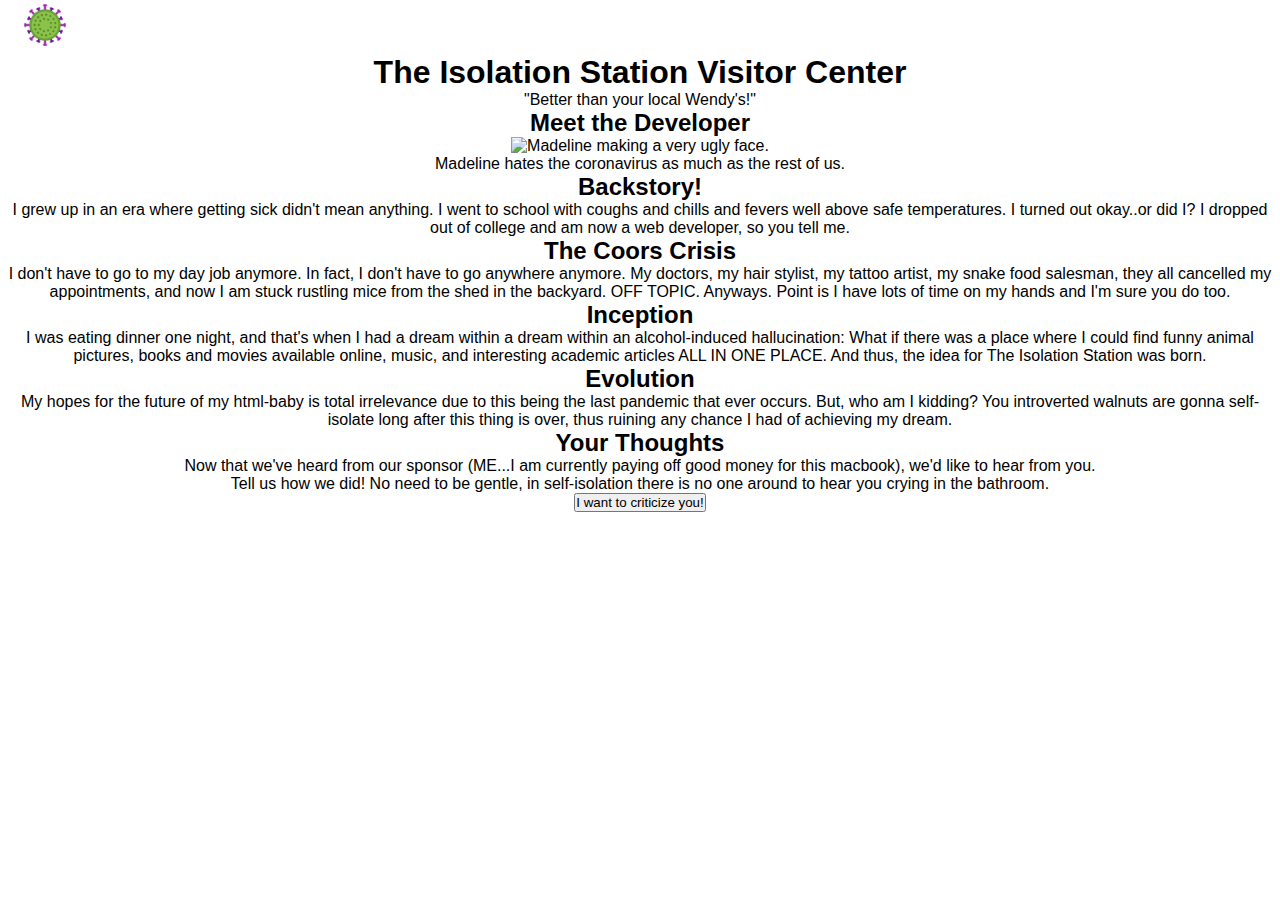
==== about.html @ 22ed29da "updated js files" ====
<!DOCTYPE html>
<html lang="en">
<head>
    <meta charset="UTF-8">
    <meta name="viewport" content="width=device-width, initial-scale=1.0">
    <meta http-equiv="X-UA-Compatible" content="ie=edge">
    <meta name="description" content="Learn all about the bored as corn woman who coded this app.">
    <title>The Isolation Station Visitor Center</title>
    <link rel="stylesheet" href="main.css">
</head>
<body>
    <nav>
        <span class="navbarToggle" id="jsNavbarToggle">&#9776;</span>
        <img src="coronavirusvector.png" class="logo" alt="computer-generated image of the coronavirus -- a green sphere with little antennae poking out all over the place">
        <ul class="navlist" id="jsMenu">
            <li><a href="index.html" class="navlink">Home Base</a></li>
            <li><a href="about.html" class="navlink">Visitor Center</a></li>
            <li><a href="preferences.html" class="navlink">Entertainment Center</a></li>
            <li><a href="survey.html" class="navlink">Feedback Center</a></li>
        </ul>
    </nav>
    <header>
        <h1>The Isolation Station Visitor Center</h1>
        <p>"Better than your local Wendy's!"</p>
    </header>
    <section class="bio">
        <h2>Meet the Developer</h2>
        <img src="???" alt="Madeline making a very ugly face.">
        <p>Madeline hates the coronavirus as much as the rest of us.</p>
        <h2>Backstory!</h2>
        <p>I grew up in an era where getting sick didn't mean anything. I went to school with coughs and chills and fevers well above safe temperatures. I turned out okay..or did I? I dropped out of college and am now a web developer, so you tell me.</p>
        <h2>The Coors Crisis</h2>
        <p>I don't have to go to my day job anymore. In fact, I don't have to go anywhere anymore. My doctors, my hair stylist, my tattoo artist, my snake food salesman, they all cancelled my appointments, and now I am stuck rustling mice from the shed in the backyard. OFF TOPIC. Anyways. Point is I have lots of time on my hands and I'm sure you do too.</p>
        <h2>Inception</h2>
        <p>I was eating dinner one night, and that's when I had a dream within a dream within an alcohol-induced hallucination: What if there was a place where I could find funny animal pictures, books and movies available online, music, and interesting academic articles ALL IN ONE PLACE. And thus, the idea for The Isolation Station was born.</p>
        <h2>Evolution</h2>
        <p>My hopes for the future of my html-baby is total irrelevance due to this being the last pandemic that ever occurs. But, who am I kidding? You introverted walnuts are gonna self-isolate long after this thing is over, thus ruining any chance I had of achieving my dream.</p>
    </section>
    <section class="surveyInfo">
        <h2>Your Thoughts</h2>
        <p>Now that we've heard from our sponsor (ME...I am currently paying off good money for this macbook), we'd like to hear from you.</p>
        <p>Tell us how we did! No need to be gentle, in self-isolation there is no one around to hear you crying in the bathroom.</p>
        <button class="goToSurvey" onclick="location.href='survey.html'">I want to criticize you!</button>
    </section>
    <script src="https://code.jquery.com/jquery-3.3.1.js" integrity="sha256-2Kok7MbOyxpgUVvAk/HJ2jigOSYS2auK4Pfzbm7uH60=" crossorigin="anonymous"></script>
    <script src="index.js"></script>
</body>
</html>
---- main.css ----
* {
    box-sizing: border-box;
    padding: 0;
    margin: 0;
}

body {
    font-family: Verdana, Geneva, Tahoma, sans-serif;
}

.navbar {
    padding-bottom: 10px;
    height: 70px;
}

.navbarToggle {
    position: absolute;
    top: 10px;
    right: 20px;
    cursor: pointer;
    font-size: 24px;
    color: #000000;
}

.navlist {
    list-style-type: none;
    display: none;
}

.active {
    display: block;
}

.navlist li {
    text-align: center;
    margin: 15px auto;
}

.logo {
    display: inline-block;
    margin-top: 10px;
    margin-left: 20px;
    height: 50px;
}

.navlink {
    text-decoration: none;
}

header, section {
    margin-left: auto;
    margin-right: auto;
    text-align: center;
}

.hidden {
    display: none;
}

@media screen and (min-width: 768px) {
    
    .navbar {
        display: flex;
        justify-content: space-between;
        padding-bottom: 0;
        height: 70px;
        align-items: center;
    }

    .navList {
        display: flex;
        margin-right: 30px;
        flex-direction: row;
        justify-content: flex-end;
    }

    .navList li {
        margin: 0;
    }

    .navLink {
        margin-left: 40px;
    }

    .logo {
        margin-top: 0;
    }

    .navbarToggle {
        display: none;
    }
}
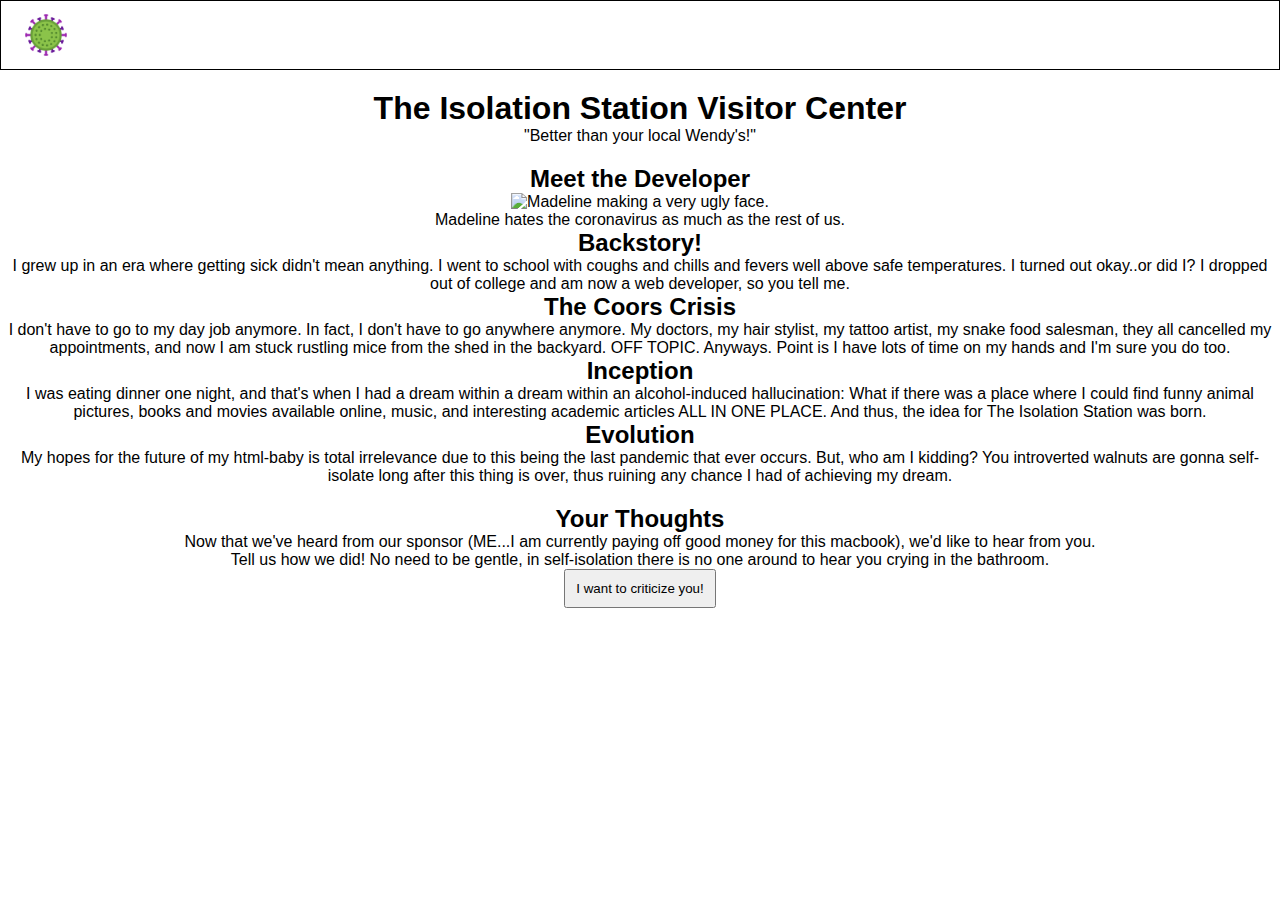
==== commit 35e6bebd: "updated navbar" ====
--- a/about.html
+++ b/about.html
@@ -9,14 +9,22 @@
     <link rel="stylesheet" href="main.css">
 </head>
 <body>
-    <nav>
-        <span class="navbarToggle" id="jsNavbarToggle">&#9776;</span>
+    <nav class="navbar">
+        <span class="navbar-toggle" id="js-navbar-toggle">&#9776;</span>
         <img src="coronavirusvector.png" class="logo" alt="computer-generated image of the coronavirus -- a green sphere with little antennae poking out all over the place">
-        <ul class="navlist" id="jsMenu">
-            <li><a href="index.html" class="navlink">Home Base</a></li>
-            <li><a href="about.html" class="navlink">Visitor Center</a></li>
-            <li><a href="preferences.html" class="navlink">Entertainment Center</a></li>
-            <li><a href="survey.html" class="navlink">Feedback Center</a></li>
+        <ul class="navlist" id="js-menu">
+            <li>
+                <a href="index.html" class="navlink">Home Base</a>
+            </li>
+            <li>
+                <a href="about.html" class="navlink">Visitor Center</a>
+            </li>
+            <li>
+                <a href="preferences.html" class="navlink">Entertainment Center</a>
+            </li>
+            <li>
+                <a href="survey.html" class="navlink">Feedback Center</a>
+            </li>
         </ul>
     </nav>
     <header>
--- a/main.css
+++ b/main.css
@@ -9,17 +9,9 @@
 }
 
 .navbar {
+    font-size: 18px;
+    border: 1px solid black;
     padding-bottom: 10px;
-    height: 70px;
-}
-
-.navbarToggle {
-    position: absolute;
-    top: 10px;
-    right: 20px;
-    cursor: pointer;
-    font-size: 24px;
-    color: #000000;
 }
 
 .navlist {
@@ -27,8 +19,9 @@
     display: none;
 }
 
-.active {
-    display: block;
+.navlink {
+    text-decoration: none;
+    color: black;
 }
 
 .navlist li {
@@ -43,14 +36,42 @@
     height: 50px;
 }
 
-.navlink {
-    text-decoration: none;
+.navbar-toggle {
+    position: absolute;
+    top: 10px;
+    right: 20px;
+    cursor: pointer;
+    font-size: 24px;
+    color: #000000;
+}
+
+.active {
+    display: block;
 }
 
 header, section {
     margin-left: auto;
     margin-right: auto;
     text-align: center;
+    margin-top: 20px;
+}
+
+form {
+    margin-top: 30px;
+}
+
+button {
+    padding: 10px;
+}
+
+.results {
+    margin-top: 20px;
+    margin-bottom: 20px;
+    border: 1px solid black;
+}
+
+.results-container {
+    margin-bottom: 50px;
 }
 
 .hidden {
@@ -86,7 +107,12 @@
         margin-top: 0;
     }
 
-    .navbarToggle {
+    .navbar-toggle {
         display: none;
     }
+
+    .navlink:hover {
+        color: white;
+        background-color: black;
+    }
 }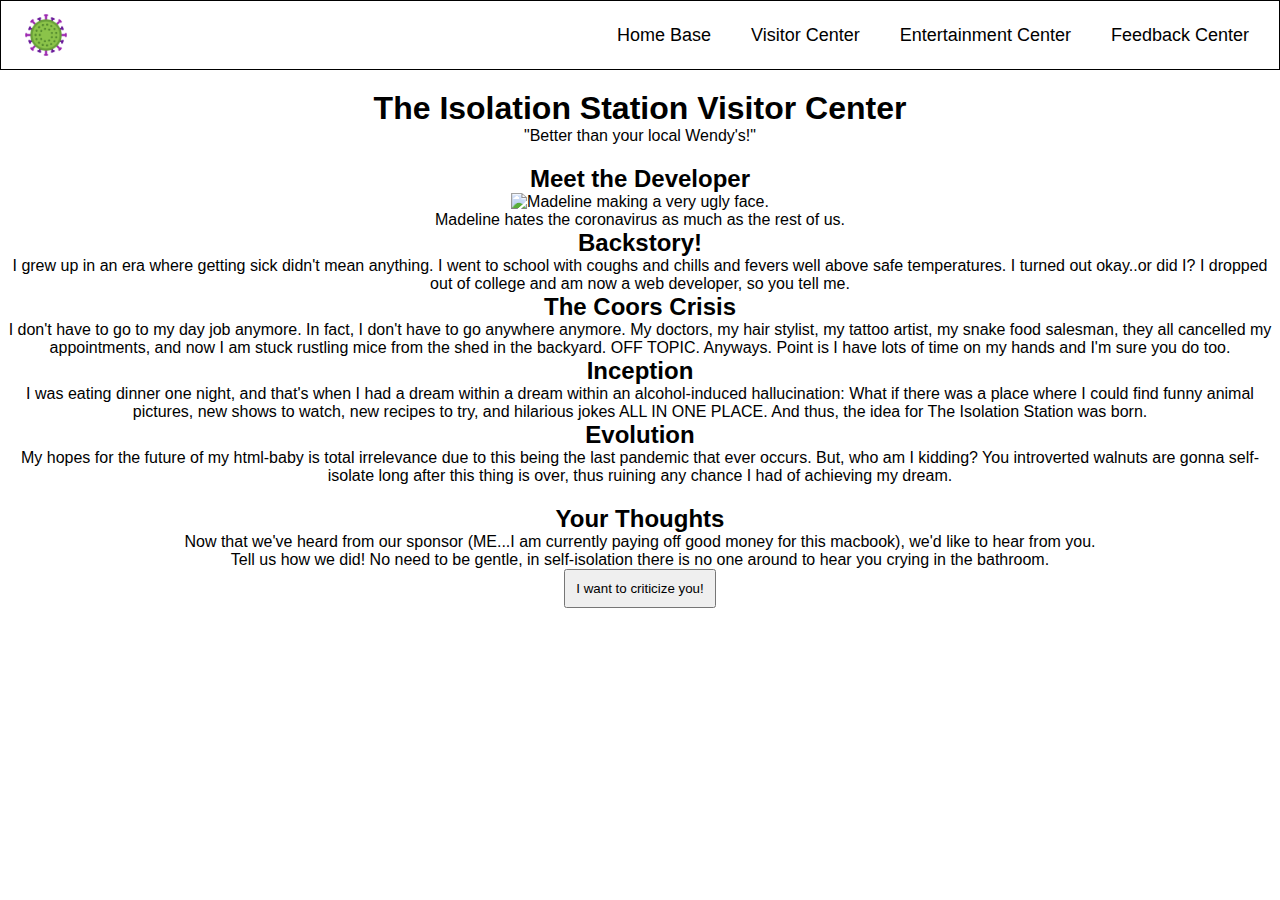
==== commit 8458a87e: "fixed nav bar FINALLY!!!!!!!" ====
--- a/about.html
+++ b/about.html
@@ -12,18 +12,18 @@
     <nav class="navbar">
         <span class="navbar-toggle" id="js-navbar-toggle">&#9776;</span>
         <img src="coronavirusvector.png" class="logo" alt="computer-generated image of the coronavirus -- a green sphere with little antennae poking out all over the place">
-        <ul class="navlist" id="js-menu">
+        <ul class="nav-list" id="js-menu">
             <li>
-                <a href="index.html" class="navlink">Home Base</a>
+                <a href="index.html" class="nav-link">Home Base</a>
             </li>
             <li>
-                <a href="about.html" class="navlink">Visitor Center</a>
+                <a href="about.html" class="nav-link">Visitor Center</a>
             </li>
             <li>
-                <a href="preferences.html" class="navlink">Entertainment Center</a>
+                <a href="preferences.html" class="nav-link">Entertainment Center</a>
             </li>
             <li>
-                <a href="survey.html" class="navlink">Feedback Center</a>
+                <a href="survey.html" class="nav-link">Feedback Center</a>
             </li>
         </ul>
     </nav>
@@ -40,7 +40,7 @@
         <h2>The Coors Crisis</h2>
         <p>I don't have to go to my day job anymore. In fact, I don't have to go anywhere anymore. My doctors, my hair stylist, my tattoo artist, my snake food salesman, they all cancelled my appointments, and now I am stuck rustling mice from the shed in the backyard. OFF TOPIC. Anyways. Point is I have lots of time on my hands and I'm sure you do too.</p>
         <h2>Inception</h2>
-        <p>I was eating dinner one night, and that's when I had a dream within a dream within an alcohol-induced hallucination: What if there was a place where I could find funny animal pictures, books and movies available online, music, and interesting academic articles ALL IN ONE PLACE. And thus, the idea for The Isolation Station was born.</p>
+        <p>I was eating dinner one night, and that's when I had a dream within a dream within an alcohol-induced hallucination: What if there was a place where I could find funny animal pictures, new shows to watch, new recipes to try, and hilarious jokes ALL IN ONE PLACE. And thus, the idea for The Isolation Station was born.</p>
         <h2>Evolution</h2>
         <p>My hopes for the future of my html-baby is total irrelevance due to this being the last pandemic that ever occurs. But, who am I kidding? You introverted walnuts are gonna self-isolate long after this thing is over, thus ruining any chance I had of achieving my dream.</p>
     </section>
--- a/main.css
+++ b/main.css
@@ -14,17 +14,17 @@
     padding-bottom: 10px;
 }
 
-.navlist {
+.nav-list {
     list-style-type: none;
     display: none;
 }
 
-.navlink {
+.nav-link {
     text-decoration: none;
     color: black;
 }
 
-.navlist li {
+.nav-list li {
     text-align: center;
     margin: 15px auto;
 }
@@ -88,18 +88,18 @@
         align-items: center;
     }
 
-    .navList {
+    .nav-list {
         display: flex;
         margin-right: 30px;
         flex-direction: row;
         justify-content: flex-end;
     }
 
-    .navList li {
+    .nav-list li {
         margin: 0;
     }
 
-    .navLink {
+    .nav-link {
         margin-left: 40px;
     }
 
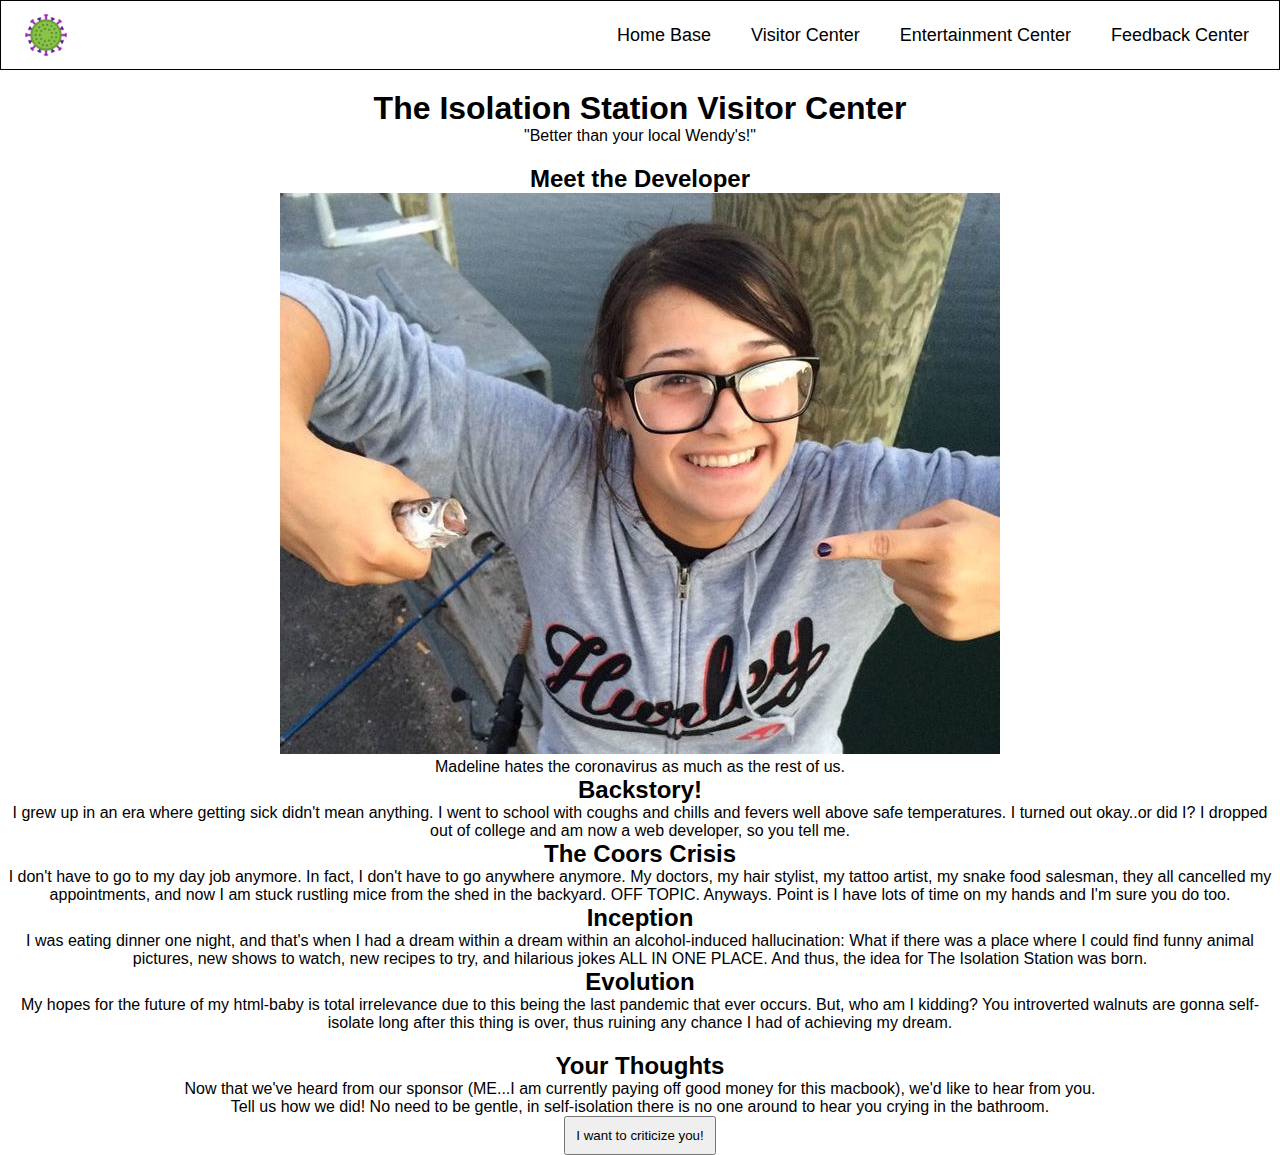
==== commit 3e29eb3d: "added about photo" ====
--- a/about.html
+++ b/about.html
@@ -33,7 +33,7 @@
     </header>
     <section class="bio">
         <h2>Meet the Developer</h2>
-        <img src="???" alt="Madeline making a very ugly face.">
+        <img src="fish.jpg" alt="Madeline holding a fish in one hand and pointing at it with the other.">
         <p>Madeline hates the coronavirus as much as the rest of us.</p>
         <h2>Backstory!</h2>
         <p>I grew up in an era where getting sick didn't mean anything. I went to school with coughs and chills and fevers well above safe temperatures. I turned out okay..or did I? I dropped out of college and am now a web developer, so you tell me.</p>
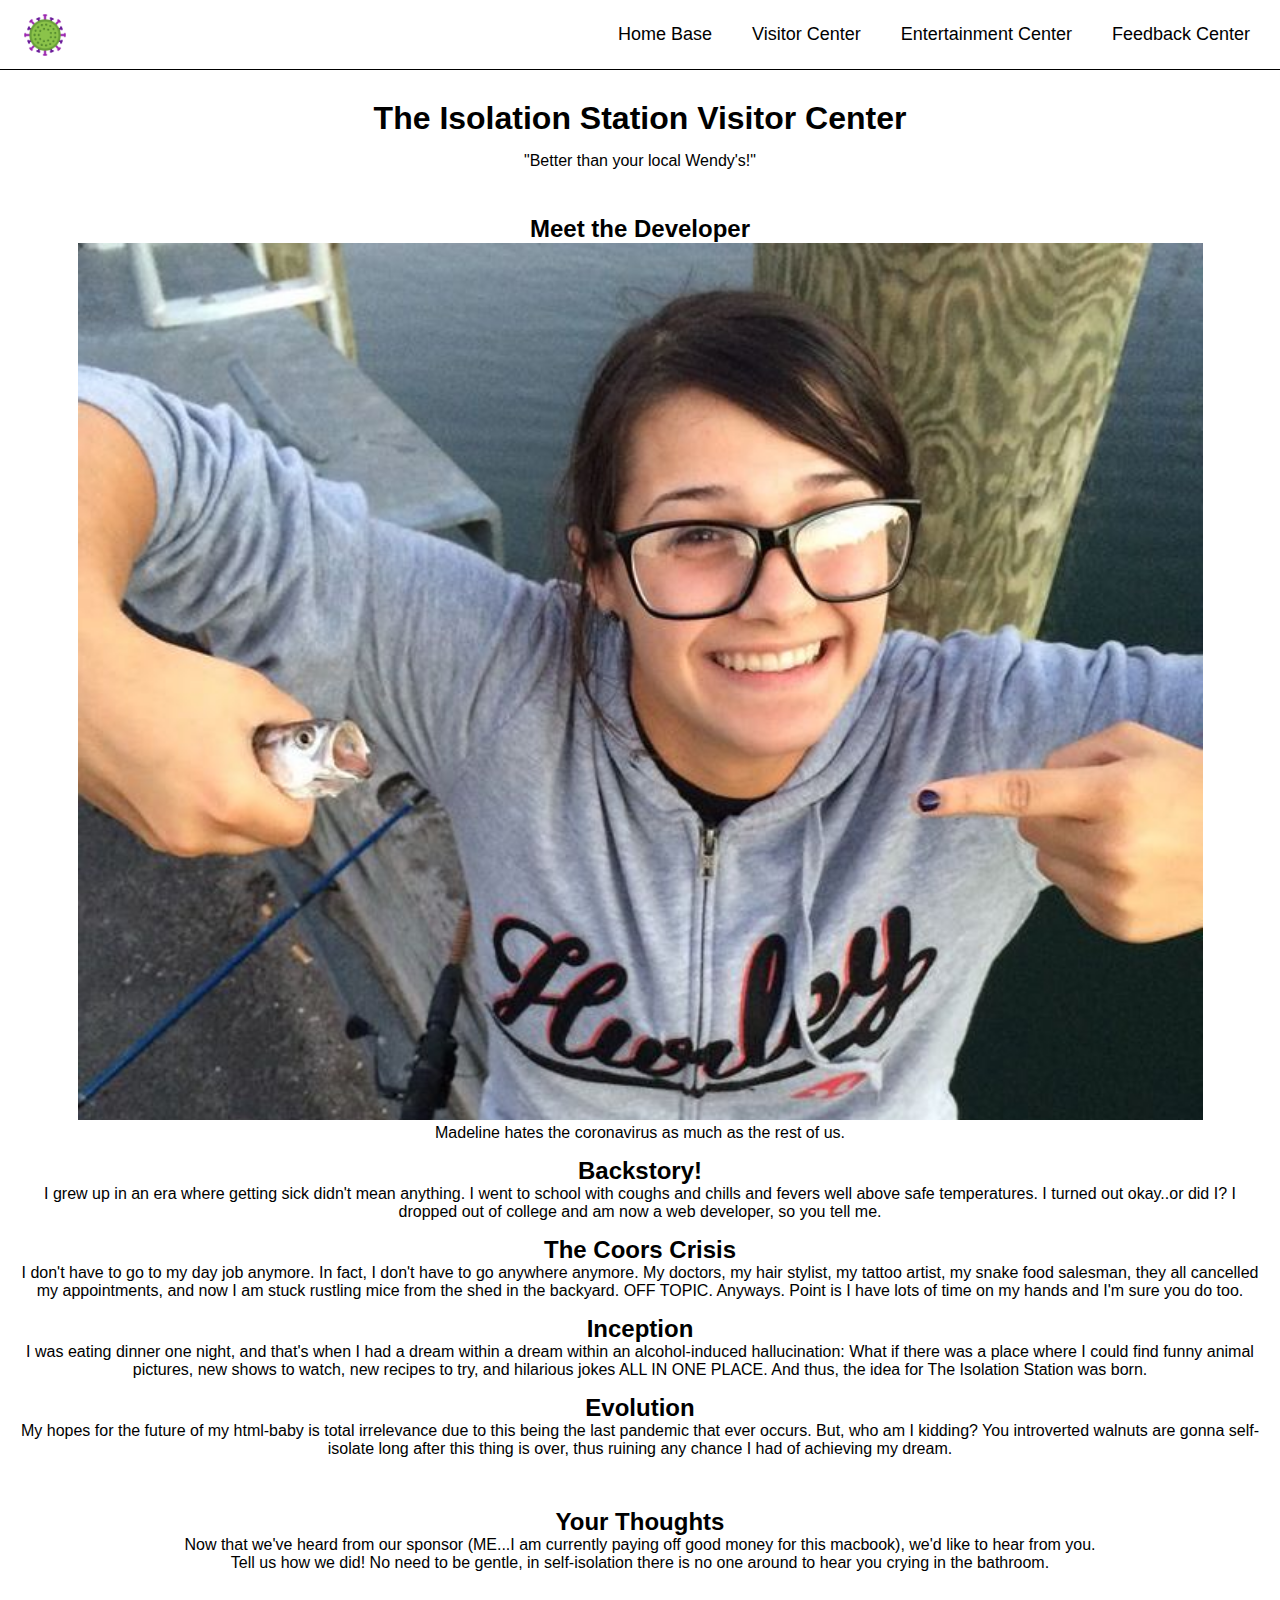
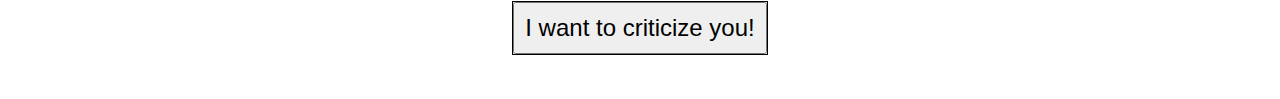
==== commit f868f0c0: "made style changes for mobile" ====
--- a/about.html
+++ b/about.html
@@ -44,7 +44,7 @@
         <h2>Evolution</h2>
         <p>My hopes for the future of my html-baby is total irrelevance due to this being the last pandemic that ever occurs. But, who am I kidding? You introverted walnuts are gonna self-isolate long after this thing is over, thus ruining any chance I had of achieving my dream.</p>
     </section>
-    <section class="surveyInfo">
+    <section class="survey-info">
         <h2>Your Thoughts</h2>
         <p>Now that we've heard from our sponsor (ME...I am currently paying off good money for this macbook), we'd like to hear from you.</p>
         <p>Tell us how we did! No need to be gentle, in self-isolation there is no one around to hear you crying in the bathroom.</p>
--- a/main.css
+++ b/main.css
@@ -10,7 +10,7 @@
 
 .navbar {
     font-size: 18px;
-    border: 1px solid black;
+    border-bottom: 1px solid black;
     padding-bottom: 10px;
 }
 
@@ -56,22 +56,109 @@
     margin-top: 20px;
 }
 
+header {
+    margin-top: 30px;
+    margin-left: 15px;
+    margin-right: 15px;
+}
+
+header p {
+    margin-top: 15px;
+}
+
 form {
     margin-top: 30px;
+    margin-left: 10px;
+    margin-right: 10px;
+    margin-bottom: 30px;
+    padding: 10px;
+    border: 1px solid black;
 }
 
 button {
+    font-size: 24px;
     padding: 10px;
+    margin: 15px;
+    outline: 1px solid black;
+}
+
+.ready {
+    margin-top: 45px;
+}
+
+.bio {
+    margin-top: 15px;
+    padding: 15px;
+}
+
+.bio img {
+    width: 90%;
+}
+
+.bio h2 {
+    margin-top: 15px;
+}
+
+.survey-info {
+    padding: 15px;
+}
+
+.survey-info button {
+    margin: 30px;
+}
+
+fieldset {
+    border: none;
+    margin-bottom: 15px;
+}
+
+.preferences-form button, #retry {
+    margin: 30px;
+}
+
+.results-container button {
+    margin-bottom: 15px;
+}
+
+.feedback-form button {
+    margin: 0;
+    margin-bottom: 30px;
+}
+
+.feedback-form input {
+    margin-bottom: 15px;
+}
+
+#message {
+    display: block;
+    width: 85%;
+    padding: 10px;
+    margin-left: auto;
+    margin-right: auto;
 }
 
 .results {
     margin-top: 20px;
     margin-bottom: 20px;
-    border: 1px solid black;
+    padding: 15px;
+}
+
+.giphy-embed {
+    width: 100%;
 }
 
 .results-container {
     margin-bottom: 50px;
+    margin-left: 15px;
+    margin-right: 15px;
+}
+
+.animal-image-result, .food-recommendation img {
+    width: 100%;
+}
+
+.media-recommendation h2, .media-recommendation img, .joke-container h2, .food-recommendation h2, .food-recommendation img {
+    margin-bottom: 10px;
 }
 
 .hidden {
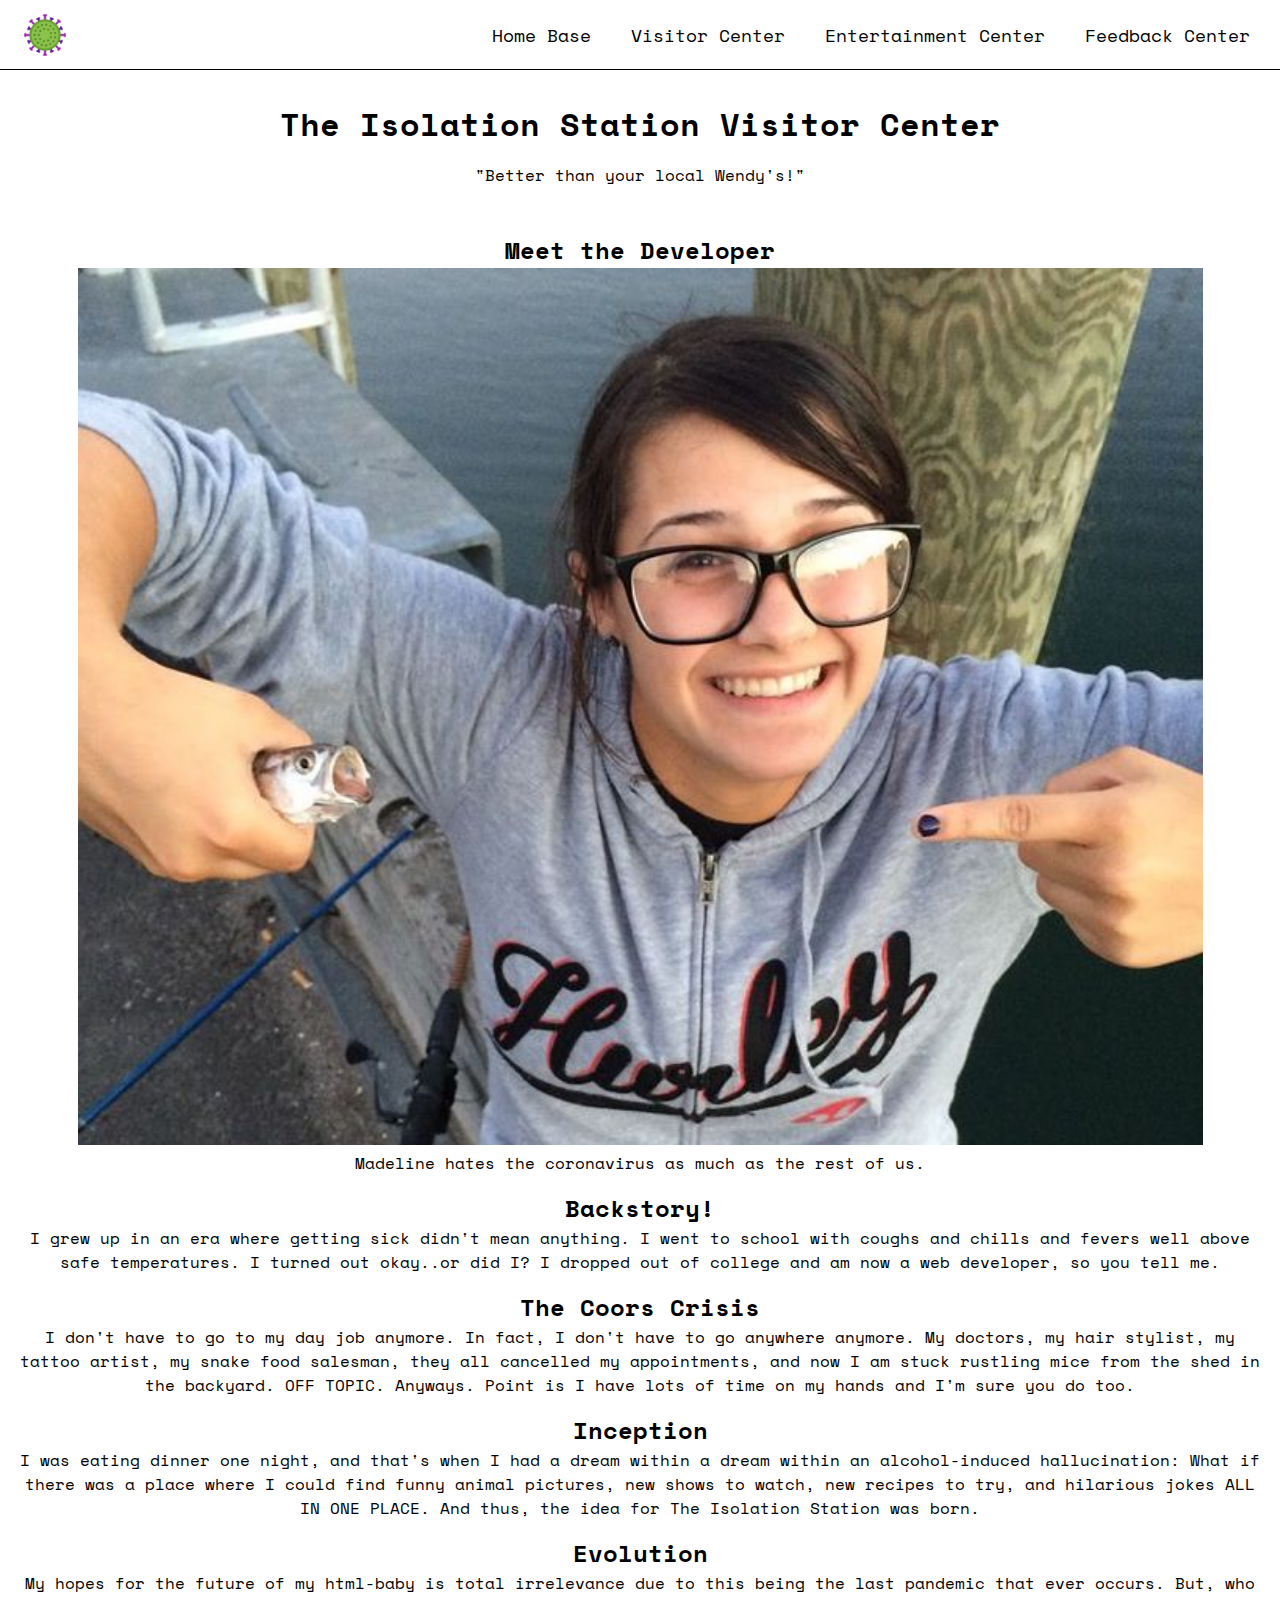
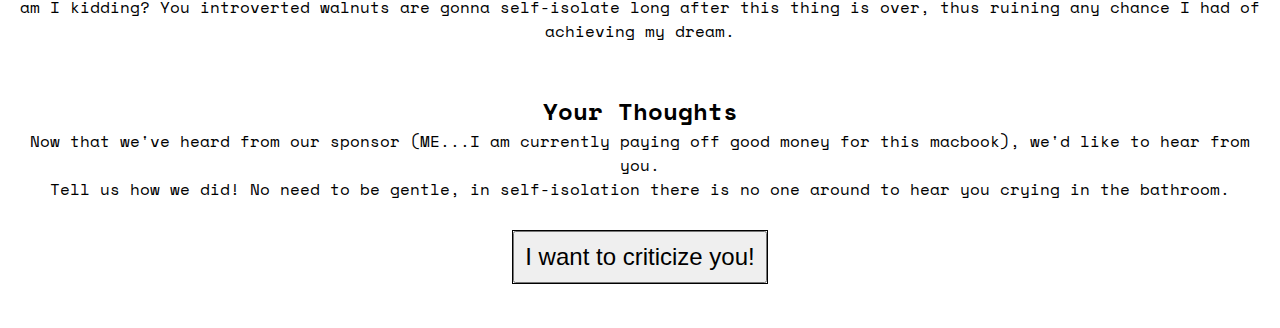
==== commit 2104fa30: "added googlefont" ====
--- a/about.html
+++ b/about.html
@@ -7,6 +7,7 @@
     <meta name="description" content="Learn all about the bored as corn woman who coded this app.">
     <title>The Isolation Station Visitor Center</title>
     <link rel="stylesheet" href="main.css">
+    <link href="https://fonts.googleapis.com/css2?family=Space+Mono&display=swap" rel="stylesheet">
 </head>
 <body>
     <nav class="navbar">
--- a/main.css
+++ b/main.css
@@ -5,7 +5,7 @@
 }
 
 body {
-    font-family: Verdana, Geneva, Tahoma, sans-serif;
+    font-family: 'Space Mono', monospace;
 }
 
 .navbar {
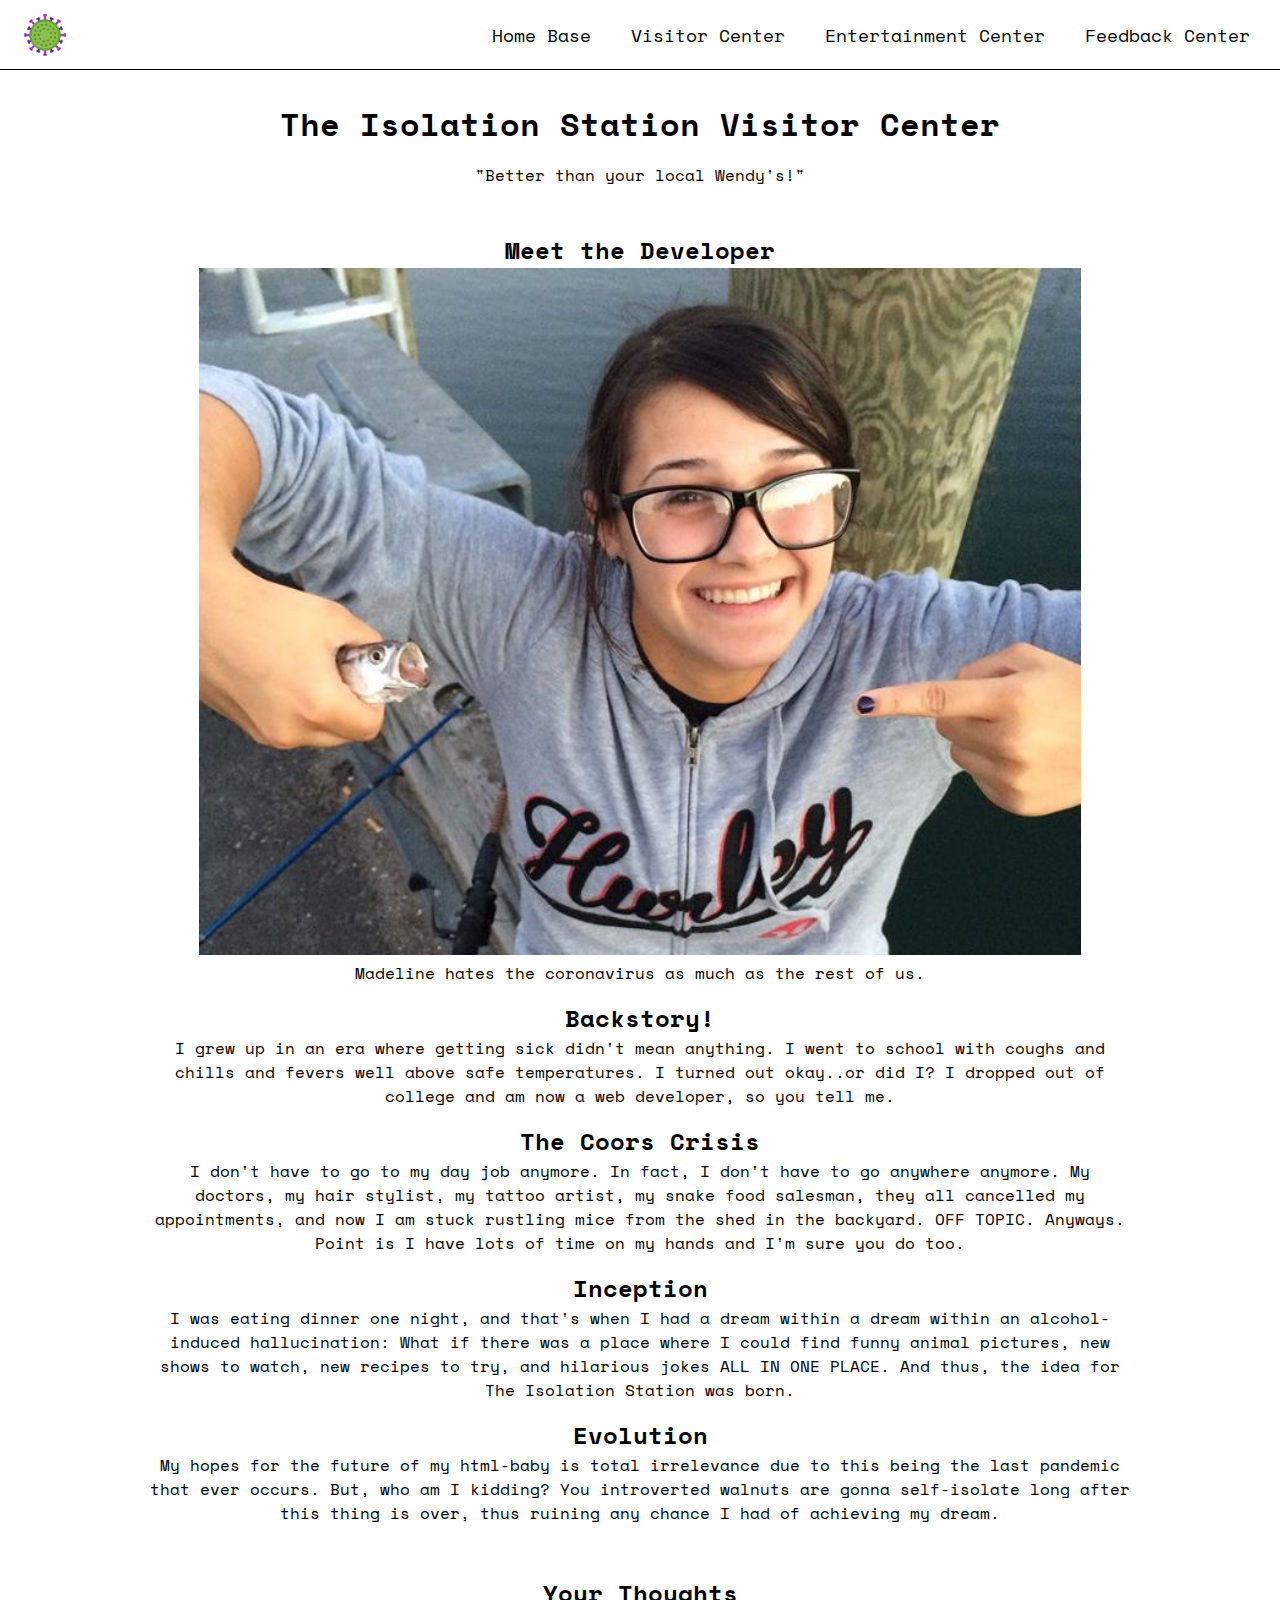
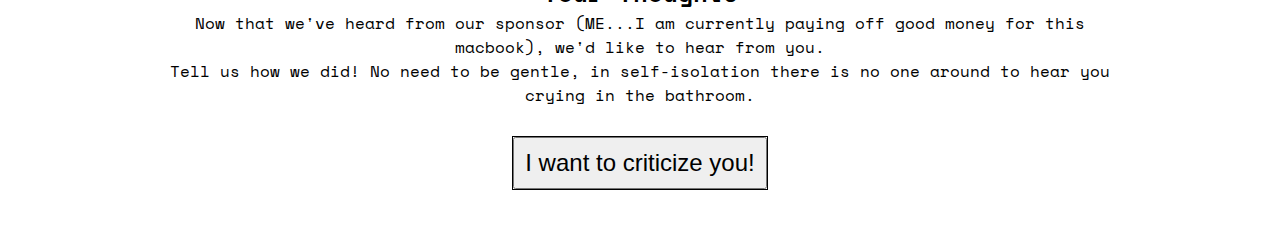
==== commit 9b9cc4de: "made style changes for larger screens" ====
--- a/about.html
+++ b/about.html
@@ -28,7 +28,7 @@
             </li>
         </ul>
     </nav>
-    <header>
+    <header class="about-header">
         <h1>The Isolation Station Visitor Center</h1>
         <p>"Better than your local Wendy's!"</p>
     </header>
--- a/main.css
+++ b/main.css
@@ -84,6 +84,8 @@
 
 .ready {
     margin-top: 45px;
+    padding-left: 15px;
+    padding-right: 15px;
 }
 
 .bio {
@@ -112,6 +114,10 @@
     margin-bottom: 15px;
 }
 
+#genre {
+    margin-bottom: 15px;
+}
+
 .preferences-form button, #retry {
     margin: 30px;
 }
@@ -127,6 +133,10 @@
 
 .feedback-form input {
     margin-bottom: 15px;
+}
+
+select {
+    border: 1px solid black;
 }
 
 #message {
@@ -135,6 +145,12 @@
     padding: 10px;
     margin-left: auto;
     margin-right: auto;
+    border: 1px solid black;
+}
+
+#name, #email {
+    border: 1px solid black;
+    padding: 5px;
 }
 
 .results {
@@ -165,7 +181,7 @@
     display: none;
 }
 
-@media screen and (min-width: 768px) {
+@media screen and (min-width: 1024px) {
     
     .navbar {
         display: flex;
@@ -202,4 +218,35 @@
         color: white;
         background-color: black;
     }
+
+    .bio, .survey-info {
+        padding-left: 150px;
+        padding-right: 150px;
+    }
+
+    .index-header, .ready {
+        padding-left: 200px;
+        padding-right: 200px;
+    }
+
+    .about-header, .preferences-header, .survey-header {
+        padding-left: 100px;
+        padding-right: 100px;
+    }
+
+    .survey-header p {
+        margin-left: 75px;
+        margin-right: 75px;
+    }
+
+    form {
+        margin-left: 150px;
+        margin-right: 150px;
+    }
+
+    .results-container {
+        padding-left: 150px;
+        padding-right: 150px;
+    }
+
 }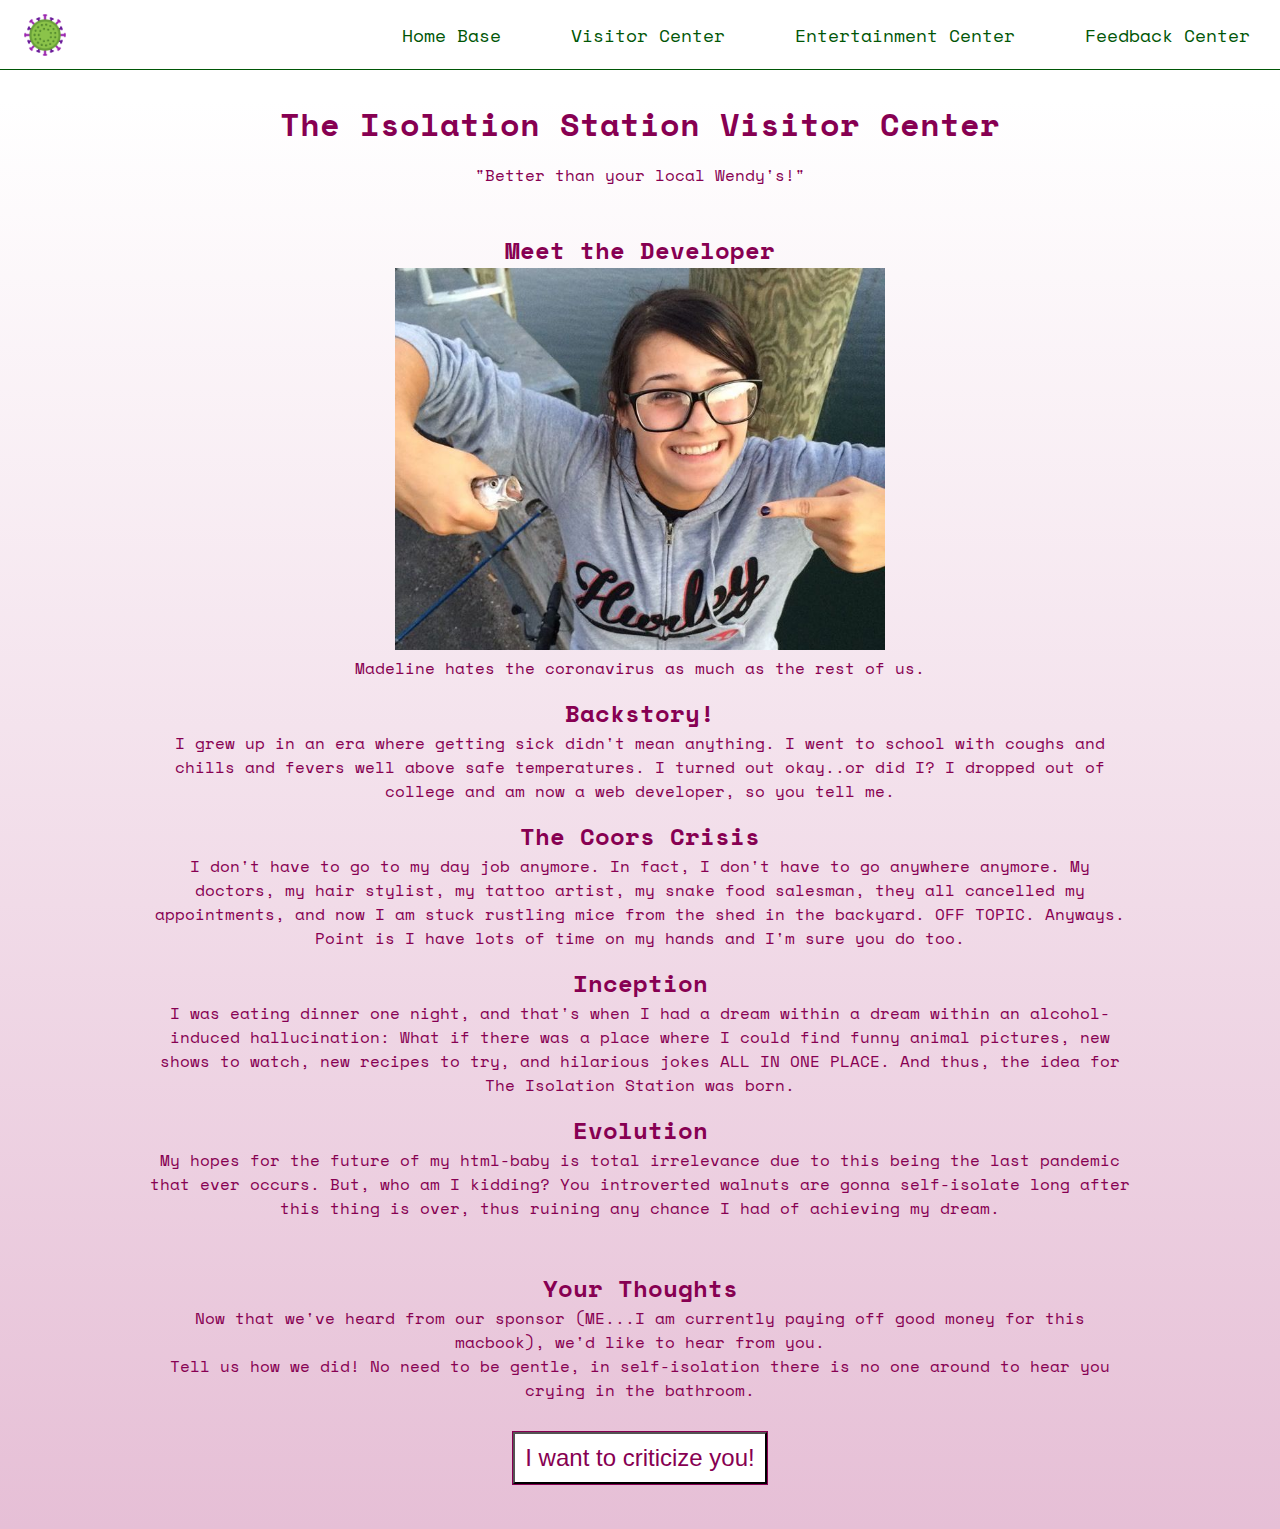
==== commit df1dbaff: "updated styling" ====
--- a/about.html
+++ b/about.html
@@ -28,6 +28,7 @@
             </li>
         </ul>
     </nav>
+    <main class="about-main">
     <header class="about-header">
         <h1>The Isolation Station Visitor Center</h1>
         <p>"Better than your local Wendy's!"</p>
@@ -51,6 +52,7 @@
         <p>Tell us how we did! No need to be gentle, in self-isolation there is no one around to hear you crying in the bathroom.</p>
         <button class="goToSurvey" onclick="location.href='survey.html'">I want to criticize you!</button>
     </section>
+    </main>
     <script src="https://code.jquery.com/jquery-3.3.1.js" integrity="sha256-2Kok7MbOyxpgUVvAk/HJ2jigOSYS2auK4Pfzbm7uH60=" crossorigin="anonymous"></script>
     <script src="index.js"></script>
 </body>
--- a/main.css
+++ b/main.css
@@ -10,7 +10,7 @@
 
 .navbar {
     font-size: 18px;
-    border-bottom: 1px solid black;
+    border-bottom: 1px solid #005606;
     padding-bottom: 10px;
 }
 
@@ -21,7 +21,7 @@
 
 .nav-link {
     text-decoration: none;
-    color: black;
+    color: #005606;
 }
 
 .nav-list li {
@@ -49,6 +49,22 @@
     display: block;
 }
 
+main {
+    background-image: linear-gradient(#ffffff, #005606);
+    background-size: cover;
+    height: 100%;
+}
+
+.about-main {
+    background-image: linear-gradient(#ffffff, #e6bfd6);
+    background-size: cover;
+    height: 100%;
+}
+
+.about-header {
+    color: #870052;
+}
+
 header, section {
     margin-left: auto;
     margin-right: auto;
@@ -64,6 +80,16 @@
 
 header p {
     margin-top: 15px;
+}
+
+.red-cross {
+    display: block;
+    margin-top: 20px;
+    margin-bottom: 20px;
+    margin-left: auto;
+    margin-right: auto;
+    height: 50vw;
+
 }
 
 form {
@@ -72,14 +98,28 @@
     margin-right: 10px;
     margin-bottom: 30px;
     padding: 10px;
-    border: 1px solid black;
+    border: 1px solid #870052;
+    background-color: #ffffff;
+    color: #870052;
 }
 
 button {
     font-size: 24px;
     padding: 10px;
     margin: 15px;
-    outline: 1px solid black;
+    outline: 1px solid #870052;
+    color: #870052;
+    cursor: pointer;
+    background-color: #ffffff;
+}
+
+button:hover {
+    background-color: #870052;
+    color: #ffffff;
+    box-shadow: 0 5px 7px 5px #ffffff;
+    transition: background-color 1000ms linear;
+    transition: color 500ms linear;
+    transition: box-shadow 100ms linear;
 }
 
 .ready {
@@ -91,6 +131,7 @@
 .bio {
     margin-top: 15px;
     padding: 15px;
+    color: #870052;
 }
 
 .bio img {
@@ -103,6 +144,7 @@
 
 .survey-info {
     padding: 15px;
+    color: #870052;
 }
 
 .survey-info button {
@@ -136,7 +178,7 @@
 }
 
 select {
-    border: 1px solid black;
+    border: 1px solid #870052;
 }
 
 #message {
@@ -145,11 +187,12 @@
     padding: 10px;
     margin-left: auto;
     margin-right: auto;
-    border: 1px solid black;
+    margin-top: 10px;
+    border: 1px solid #870052;
 }
 
 #name, #email {
-    border: 1px solid black;
+    border: 1px solid #870052;
     padding: 5px;
 }
 
@@ -193,13 +236,25 @@
 
     .nav-list {
         display: flex;
-        margin-right: 30px;
         flex-direction: row;
         justify-content: flex-end;
     }
 
     .nav-list li {
         margin: 0;
+        padding-top: 22px;
+        padding-bottom: 22px;
+        padding-right: 30px;
+    }
+
+    .nav-list li:hover {
+        background-color: #a70065;
+        transition: background-color 500ms linear;
+    }
+
+    .nav-list li:hover a {
+        color: #ffffff;
+        transition: color 300ms linear;
     }
 
     .nav-link {
@@ -219,6 +274,15 @@
         background-color: black;
     }
 
+    main {
+        height: 100vh;
+    }
+
+    .red-cross {
+        height: 50vh;
+        width: auto;
+    }
+
     .bio, .survey-info {
         padding-left: 150px;
         padding-right: 150px;
@@ -249,4 +313,29 @@
         padding-right: 150px;
     }
 
+}
+
+@media screen and (min-width: 1200px) {
+    
+    .bio img {
+        width: 50%;
+    }
+
+    form {
+        width: 60vw;
+        margin-left: auto;
+        margin-right: auto;
+    }
+
+    #message {
+        width: 60%;
+    }
+
+    .animal-image-result {
+        width: 60%;
+    }
+
+    .food-recommendation img {
+        width: 45%;
+    }
 }